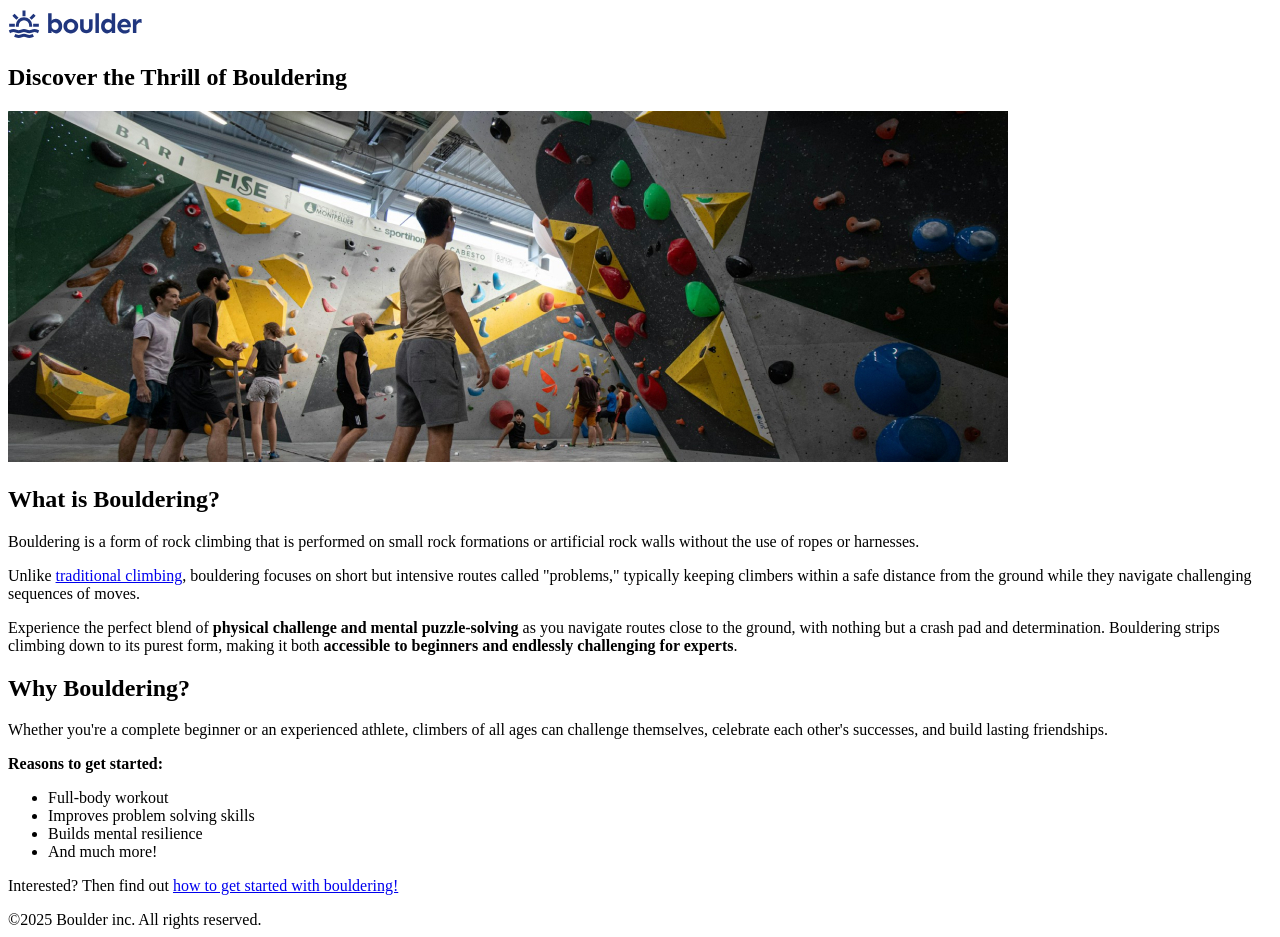
==== index.html @ 11e15409 "first commit" ====
<!doctype html>
<html lang="en">
<head>
    <meta charset="UTF-8">
    <meta name="viewport"
          content="width=device-width, user-scalable=no, initial-scale=1.0, maximum-scale=1.0, minimum-scale=1.0">
    <meta http-equiv="X-UA-Compatible" content="ie=edge">
    <title>Bouldering - Home</title>
</head>
<body>

<img src="images/logo.svg" alt="logo" class="logo">

<main>
    <article>
        <h1>Discover the Thrill of Bouldering</h1>

        <img src="images/bouldering-gym.jpg" alt="Bouldering Gym"/>

        <section>
            <h2>What is Bouldering?</h2>

            <p>Bouldering is a form of rock climbing that is performed on small rock formations or artificial rock walls
                without
                the
                use of ropes or harnesses.</p>

            <p>Unlike <a href="#">traditional climbing</a>, bouldering focuses on short but intensive routes called "problems,"
                typically
                keeping
                climbers within a safe distance from the ground while they navigate challenging sequences of moves.</p>

            <p>Experience the perfect blend of <strong>physical challenge and mental puzzle-solving</strong> as you
                navigate
                routes close to the
                ground, with nothing but a crash pad and determination. Bouldering strips climbing down to its purest
                form,
                making
                it both <strong>accessible to beginners and endlessly challenging for experts</strong>.</p>
        </section>

        <section>
            <h2>Why Bouldering?</h2>

            <p>Whether you're a complete beginner or an experienced athlete, climbers of all ages can challenge
                themselves,
                celebrate each other's successes, and build lasting friendships.</p>

            <p><strong>Reasons to get started:</strong></p>

            <ul>
                <li>Full-body workout</li>
                <li>Improves problem solving skills</li>
                <li>Builds mental resilience</li>
                <li>And much more!</li>
            </ul>

            <p>Interested? Then find out <a href="getting-started.html">how to get started with bouldering!</a></p>
        </section>
    </article>
</main>

<footer>©2025 Boulder inc. All rights reserved.</footer>

</body>
</html>
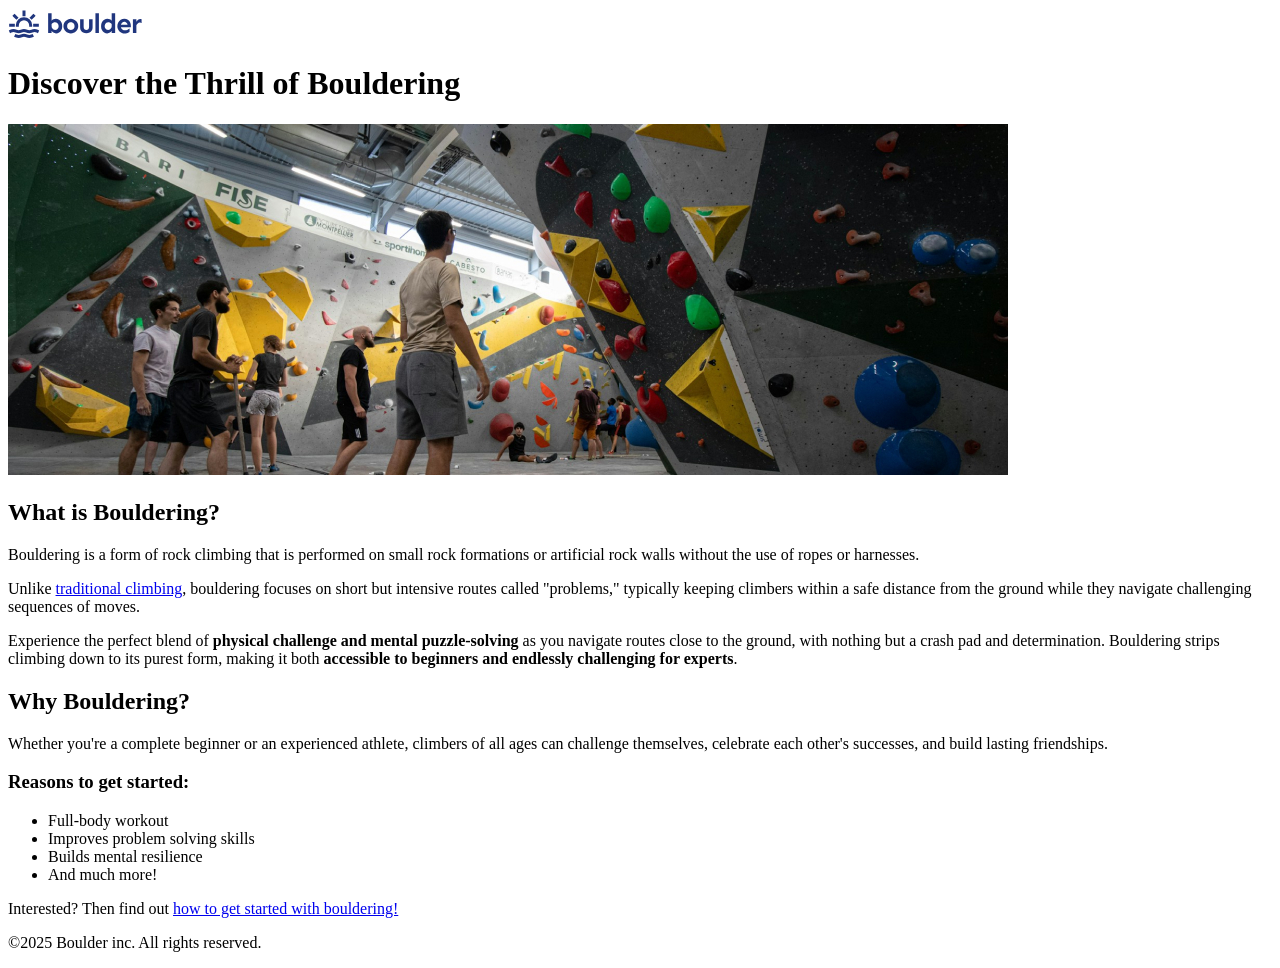
==== commit f1748e53: "Enhance HTML structure and content for getting started with bouldering" ====
--- a/index.html
+++ b/index.html
@@ -8,12 +8,14 @@
     <title>Bouldering - Home</title>
 </head>
 <body>
+<header>
+    <img src="images/logo.svg" alt="logo" class="logo">
+    <h1>Discover the Thrill of Bouldering</h1>
 
-<img src="images/logo.svg" alt="logo" class="logo">
-
+</header>
 <main>
     <article>
-        <h1>Discover the Thrill of Bouldering</h1>
+
 
         <img src="images/bouldering-gym.jpg" alt="Bouldering Gym"/>
 
@@ -21,32 +23,23 @@
             <h2>What is Bouldering?</h2>
 
             <p>Bouldering is a form of rock climbing that is performed on small rock formations or artificial rock walls
-                without
-                the
-                use of ropes or harnesses.</p>
+                without the use of ropes or harnesses.</p>
 
             <p>Unlike <a href="#">traditional climbing</a>, bouldering focuses on short but intensive routes called "problems,"
-                typically
-                keeping
-                climbers within a safe distance from the ground while they navigate challenging sequences of moves.</p>
+                typically keeping climbers within a safe distance from the ground while they navigate challenging sequences of moves.</p>
 
             <p>Experience the perfect blend of <strong>physical challenge and mental puzzle-solving</strong> as you
-                navigate
-                routes close to the
-                ground, with nothing but a crash pad and determination. Bouldering strips climbing down to its purest
-                form,
-                making
-                it both <strong>accessible to beginners and endlessly challenging for experts</strong>.</p>
+                navigate routes close to the ground, with nothing but a crash pad and determination. Bouldering strips climbing down to its purest
+                form, making it both <strong>accessible to beginners and endlessly challenging for experts</strong>.</p>
         </section>
 
         <section>
             <h2>Why Bouldering?</h2>
 
             <p>Whether you're a complete beginner or an experienced athlete, climbers of all ages can challenge
-                themselves,
-                celebrate each other's successes, and build lasting friendships.</p>
+                themselves, celebrate each other's successes, and build lasting friendships.</p>
 
-            <p><strong>Reasons to get started:</strong></p>
+            <h3>Reasons to get started:</h3>
 
             <ul>
                 <li>Full-body workout</li>
@@ -60,7 +53,9 @@
     </article>
 </main>
 
-<footer>©2025 Boulder inc. All rights reserved.</footer>
+<footer>
+    <p>©2025 Boulder inc. All rights reserved.</p>
+</footer>
 
 </body>
 </html>
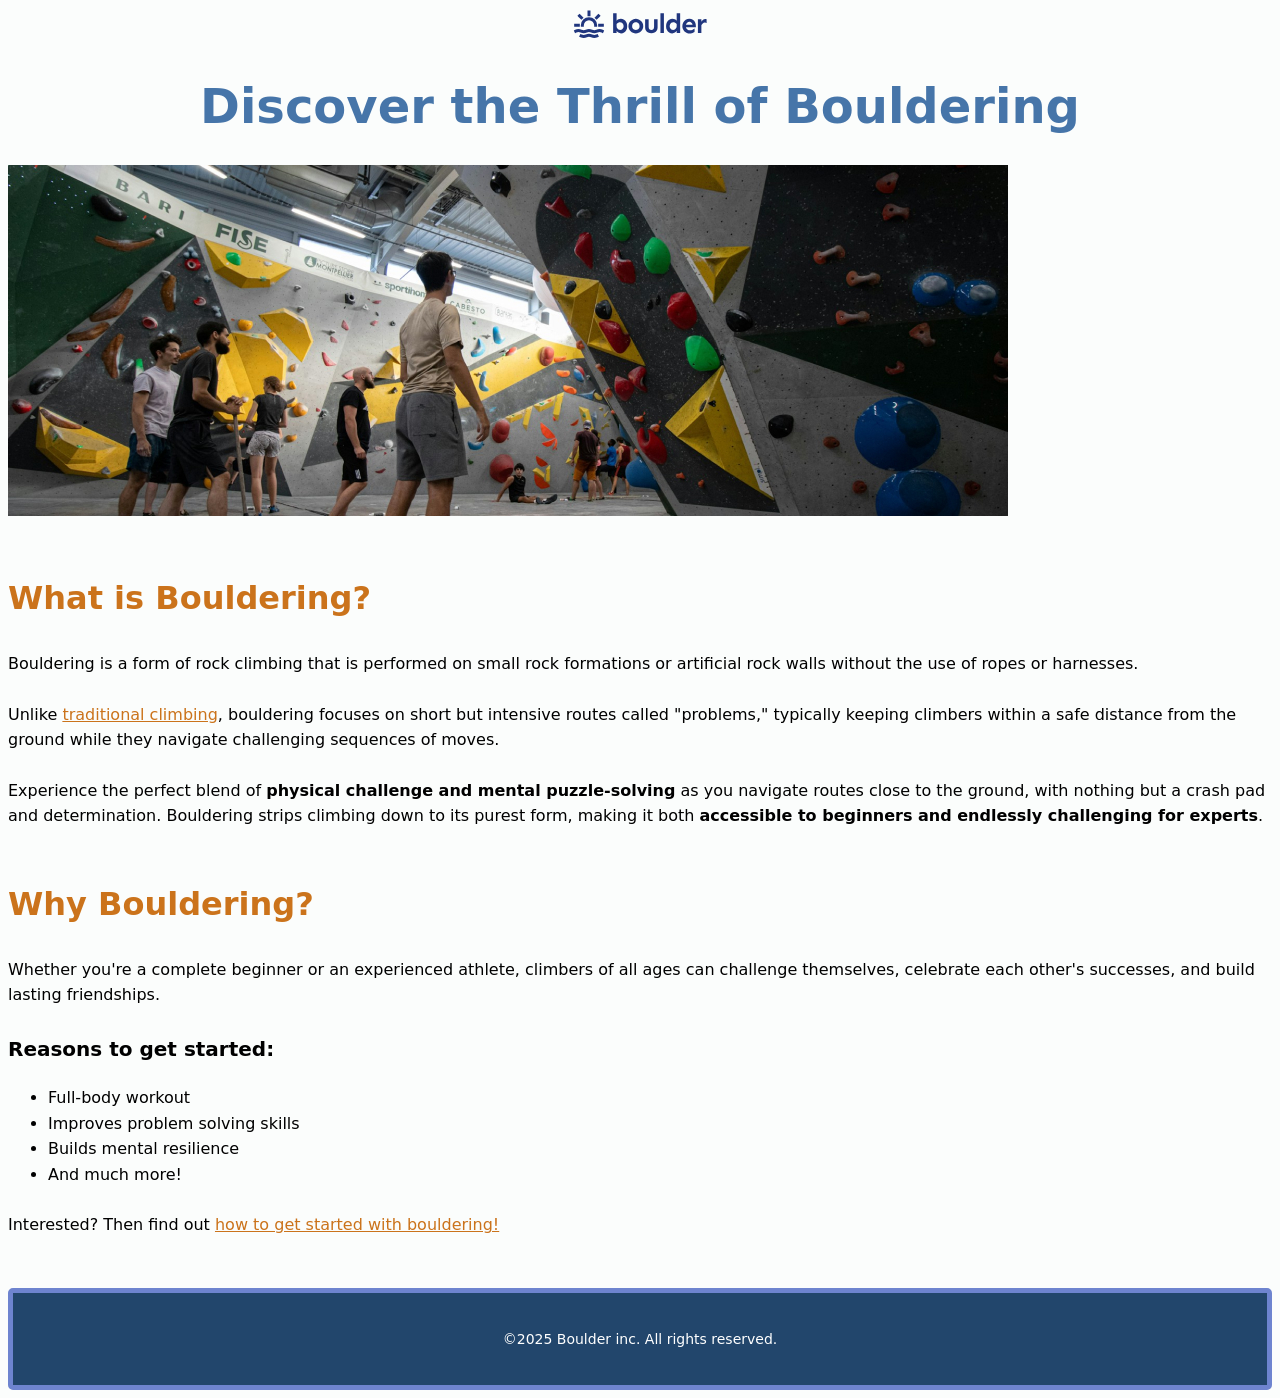
==== commit d6683dae: "Add CSS styling and enhance content for getting started with bouldering" ====
--- a/index.html
+++ b/index.html
@@ -5,6 +5,7 @@
     <meta name="viewport"
           content="width=device-width, user-scalable=no, initial-scale=1.0, maximum-scale=1.0, minimum-scale=1.0">
     <meta http-equiv="X-UA-Compatible" content="ie=edge">
+    <link rel="stylesheet" href="css/style.css">
     <title>Bouldering - Home</title>
 </head>
 <body>
@@ -17,7 +18,7 @@
     <article>
 
 
-        <img src="images/bouldering-gym.jpg" alt="Bouldering Gym"/>
+        <img src="images/bouldering-gym.jpg" alt="An indoor Bouldering Gym"/>
 
         <section>
             <h2>What is Bouldering?</h2>
@@ -25,7 +26,7 @@
             <p>Bouldering is a form of rock climbing that is performed on small rock formations or artificial rock walls
                 without the use of ropes or harnesses.</p>
 
-            <p>Unlike <a href="#">traditional climbing</a>, bouldering focuses on short but intensive routes called "problems,"
+            <p>Unlike <a href="https://en.wikipedia.org/wiki/Traditional_climbing">traditional climbing</a>, bouldering focuses on short but intensive routes called "problems,"
                 typically keeping climbers within a safe distance from the ground while they navigate challenging sequences of moves.</p>
 
             <p>Experience the perfect blend of <strong>physical challenge and mental puzzle-solving</strong> as you
--- a/css/style.css
+++ b/css/style.css
@@ -0,0 +1,52 @@
+* {
+    box-sizing: border-box;
+}
+
+body {
+    font-family: system-ui, sans-serif;
+    background-color: #fbfdfc;
+    font-size: 1rem;
+    line-height: 1.6;
+}
+
+header {
+    text-align: center;
+}
+
+h1 {
+    color: #4675a9;
+    text-align: center;
+    font-size: 3rem;
+    line-height: 1.1;
+}
+
+p {
+    margin-block: 25px;
+}
+
+section {
+    margin-block: 50px;
+}
+
+a {
+    color: #cb731b;
+}
+
+h2 {
+    color: #cb731b;
+    font-size: 2rem;
+}
+
+h3 {
+    font-size: 1.25rem;
+}
+
+footer {
+    background-color: #22466c;
+    color: #fff;
+    text-align: center;
+    padding-block: 10px;
+    font-size: 0.875rem;
+    border: 5px solid #6e84cf;
+    border-radius: 5px;
+}
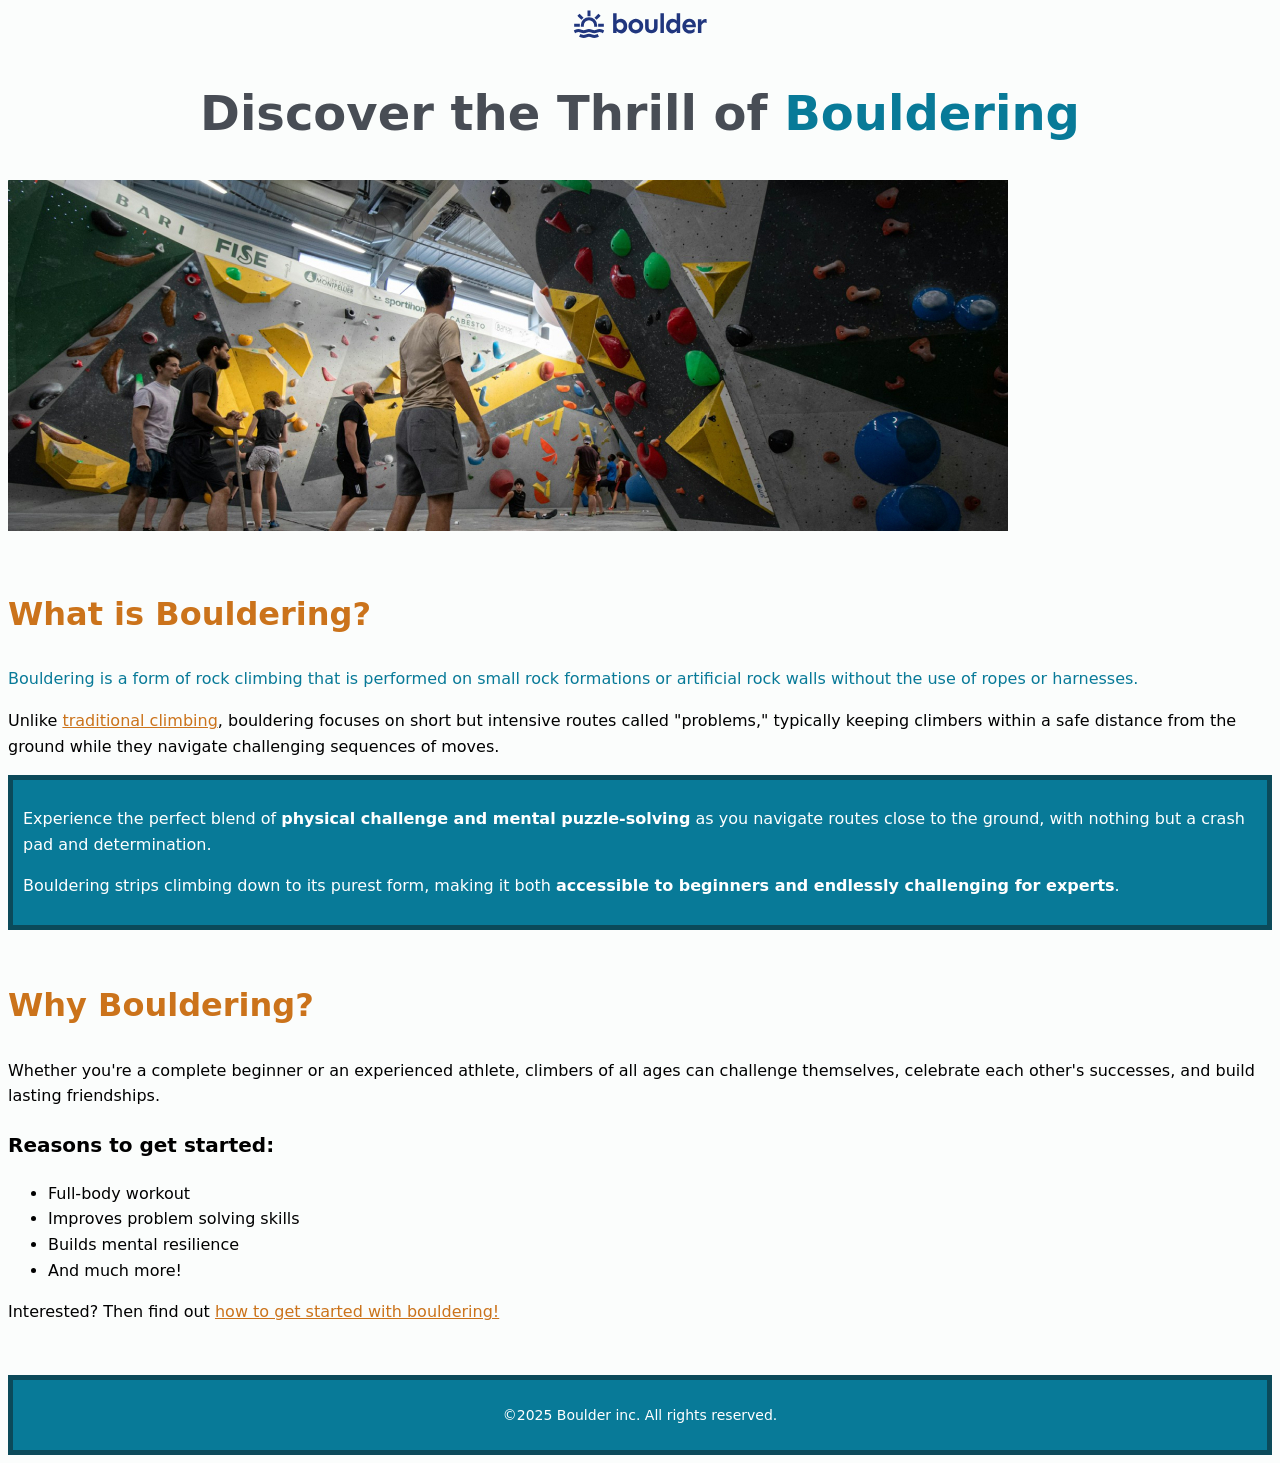
==== commit 3d3f7441: "Enhance HTML structure and styling for bouldering content" ====
--- a/index.html
+++ b/index.html
@@ -11,27 +11,38 @@
 <body>
 <header>
     <img src="images/logo.svg" alt="logo" class="logo">
-    <h1>Discover the Thrill of Bouldering</h1>
+
 
 </header>
 <main>
     <article>
-
+        <h1>Discover the Thrill of <span class="accent">Bouldering</span></h1>
 
         <img src="images/bouldering-gym.jpg" alt="An indoor Bouldering Gym"/>
 
         <section>
-            <h2>What is Bouldering?</h2>
+            <div>
+                <h2>What is Bouldering?</h2>
 
-            <p>Bouldering is a form of rock climbing that is performed on small rock formations or artificial rock walls
-                without the use of ropes or harnesses.</p>
+                <p class="accent">Bouldering is a form of rock climbing that is performed on small rock formations or artificial rock
+                    walls
+                    without the use of ropes or harnesses.</p>
 
-            <p>Unlike <a href="https://en.wikipedia.org/wiki/Traditional_climbing">traditional climbing</a>, bouldering focuses on short but intensive routes called "problems,"
-                typically keeping climbers within a safe distance from the ground while they navigate challenging sequences of moves.</p>
+                <p>Unlike <a href="https://en.wikipedia.org/wiki/Traditional_climbing">traditional climbing</a>,
+                    bouldering focuses on short but intensive routes called "problems,"
+                    typically keeping climbers within a safe distance from the ground while they navigate challenging
+                    sequences of moves.</p>
+            </div>
 
-            <p>Experience the perfect blend of <strong>physical challenge and mental puzzle-solving</strong> as you
-                navigate routes close to the ground, with nothing but a crash pad and determination. Bouldering strips climbing down to its purest
-                form, making it both <strong>accessible to beginners and endlessly challenging for experts</strong>.</p>
+            <div class="tealbg">
+                <p>Experience the perfect blend of <strong>physical challenge and mental puzzle-solving</strong> as you
+                navigate routes close to the ground, with nothing but a crash pad and determination.
+                </p>
+                <p>Bouldering strips climbing down to its purest form, making it both <strong>accessible to beginners
+                    and endlessly challenging for experts</strong>.
+                </p>
+            </div>
+
         </section>
 
         <section>
@@ -54,7 +65,7 @@
     </article>
 </main>
 
-<footer>
+<footer class="tealbg">
     <p>©2025 Boulder inc. All rights reserved.</p>
 </footer>
 
--- a/css/style.css
+++ b/css/style.css
@@ -14,14 +14,14 @@
 }
 
 h1 {
-    color: #4675a9;
+    color: #484d55;
     text-align: center;
     font-size: 3rem;
     line-height: 1.1;
 }
 
 p {
-    margin-block: 25px;
+
 }
 
 section {
@@ -42,11 +42,19 @@
 }
 
 footer {
-    background-color: #22466c;
+
+    text-align: center;
+    font-size: 0.875rem;
+
+}
+
+.accent {
+    color: #087a98;
+}
+
+.tealbg {
+    background-color: #087a98;
     color: #fff;
-    text-align: center;
-    padding-block: 10px;
-    font-size: 0.875rem;
-    border: 5px solid #6e84cf;
-    border-radius: 5px;
+    border: 5px solid #0b4a5a;
+    padding: 10px;
 }
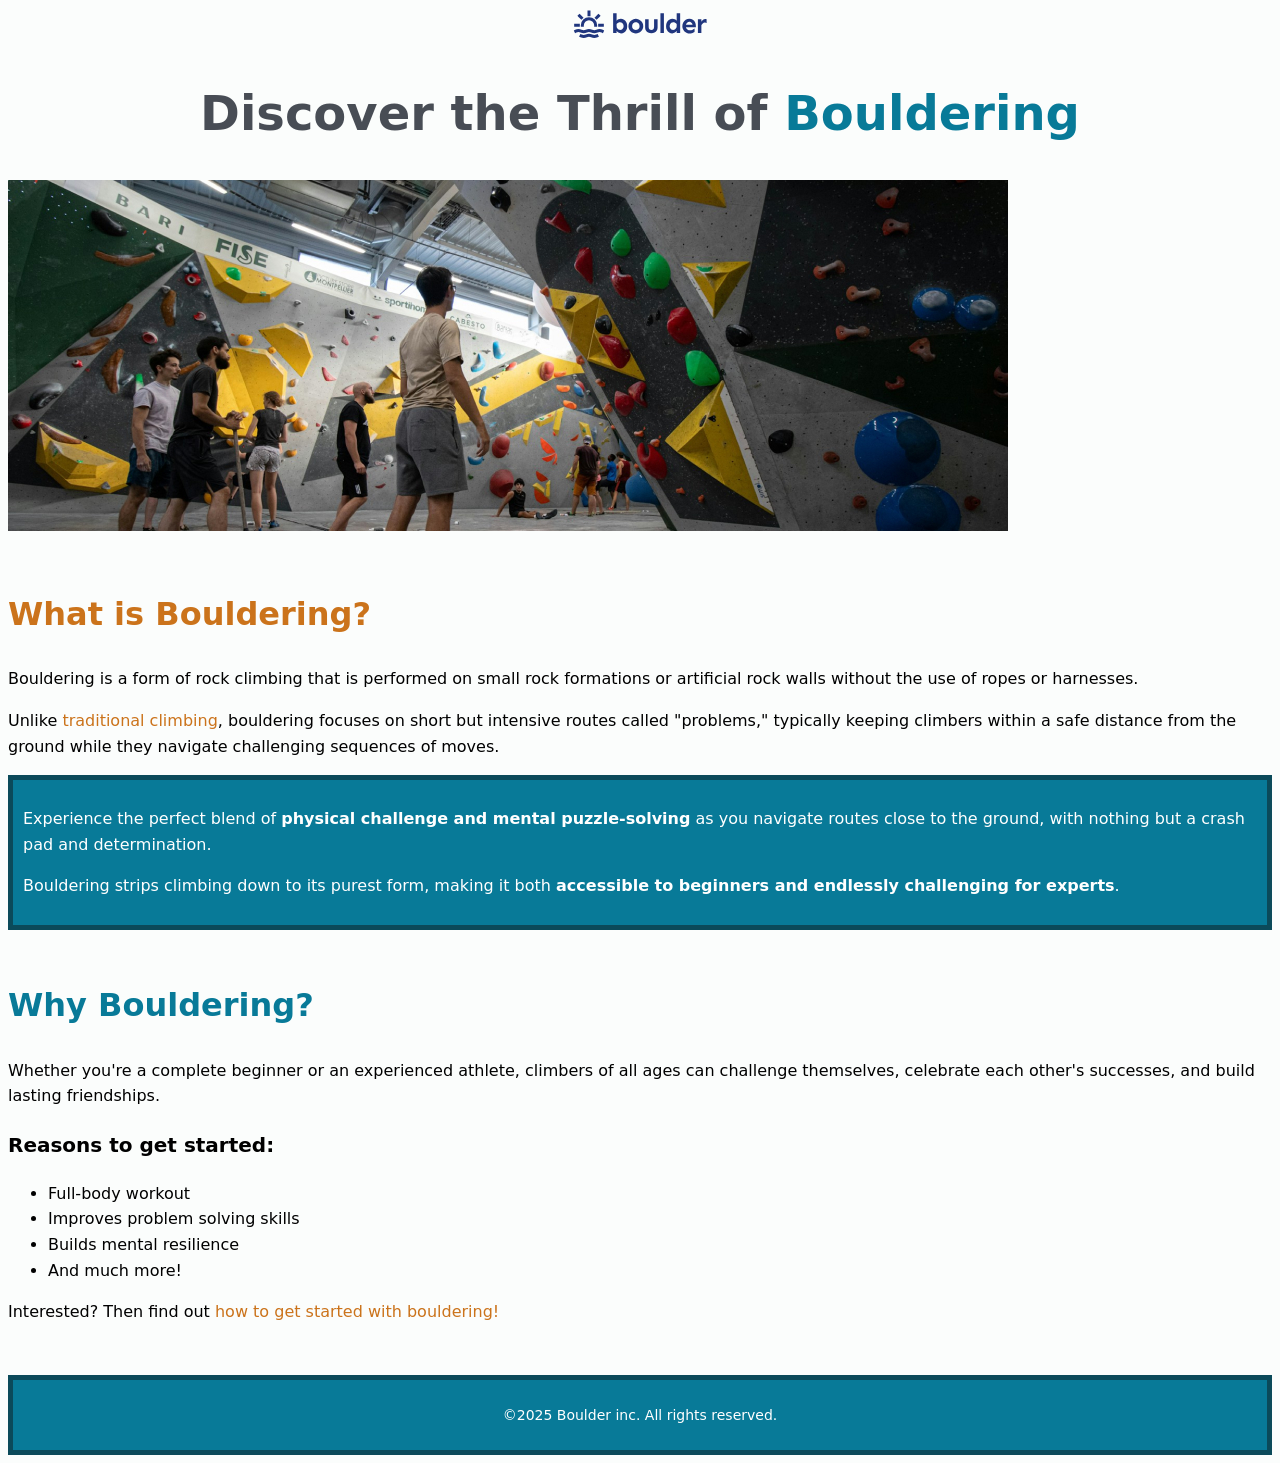
==== commit 573648e8: "styled links" ====
--- a/index.html
+++ b/index.html
@@ -16,7 +16,7 @@
 </header>
 <main>
     <article>
-        <h1>Discover the Thrill of <span class="accent">Bouldering</span></h1>
+        <h1>Discover the Thrill of <span class="teal-text">Bouldering</span></h1>
 
         <img src="images/bouldering-gym.jpg" alt="An indoor Bouldering Gym"/>
 
@@ -24,7 +24,7 @@
             <div>
                 <h2>What is Bouldering?</h2>
 
-                <p class="accent">Bouldering is a form of rock climbing that is performed on small rock formations or artificial rock
+                <p >Bouldering is a form of rock climbing that is performed on small rock formations or artificial rock
                     walls
                     without the use of ropes or harnesses.</p>
 
@@ -34,7 +34,7 @@
                     sequences of moves.</p>
             </div>
 
-            <div class="tealbg">
+            <div class="teal-bg">
                 <p>Experience the perfect blend of <strong>physical challenge and mental puzzle-solving</strong> as you
                 navigate routes close to the ground, with nothing but a crash pad and determination.
                 </p>
@@ -46,7 +46,7 @@
         </section>
 
         <section>
-            <h2>Why Bouldering?</h2>
+            <h2 class="teal-text">Why Bouldering?</h2>
 
             <p>Whether you're a complete beginner or an experienced athlete, climbers of all ages can challenge
                 themselves, celebrate each other's successes, and build lasting friendships.</p>
@@ -65,7 +65,7 @@
     </article>
 </main>
 
-<footer class="tealbg">
+<footer class="teal-bg">
     <p>©2025 Boulder inc. All rights reserved.</p>
 </footer>
 
--- a/css/style.css
+++ b/css/style.css
@@ -30,6 +30,18 @@
 
 a {
     color: #cb731b;
+    text-decoration: none;
+}
+
+a:visited {
+    color: #087a98;
+}
+a:hover,
+a:focus-visible {
+    color: #cb731b;
+}
+a:active {
+    color: black;
 }
 
 h2 {
@@ -48,11 +60,11 @@
 
 }
 
-.accent {
+.teal-text {
     color: #087a98;
 }
 
-.tealbg {
+.teal-bg {
     background-color: #087a98;
     color: #fff;
     border: 5px solid #0b4a5a;
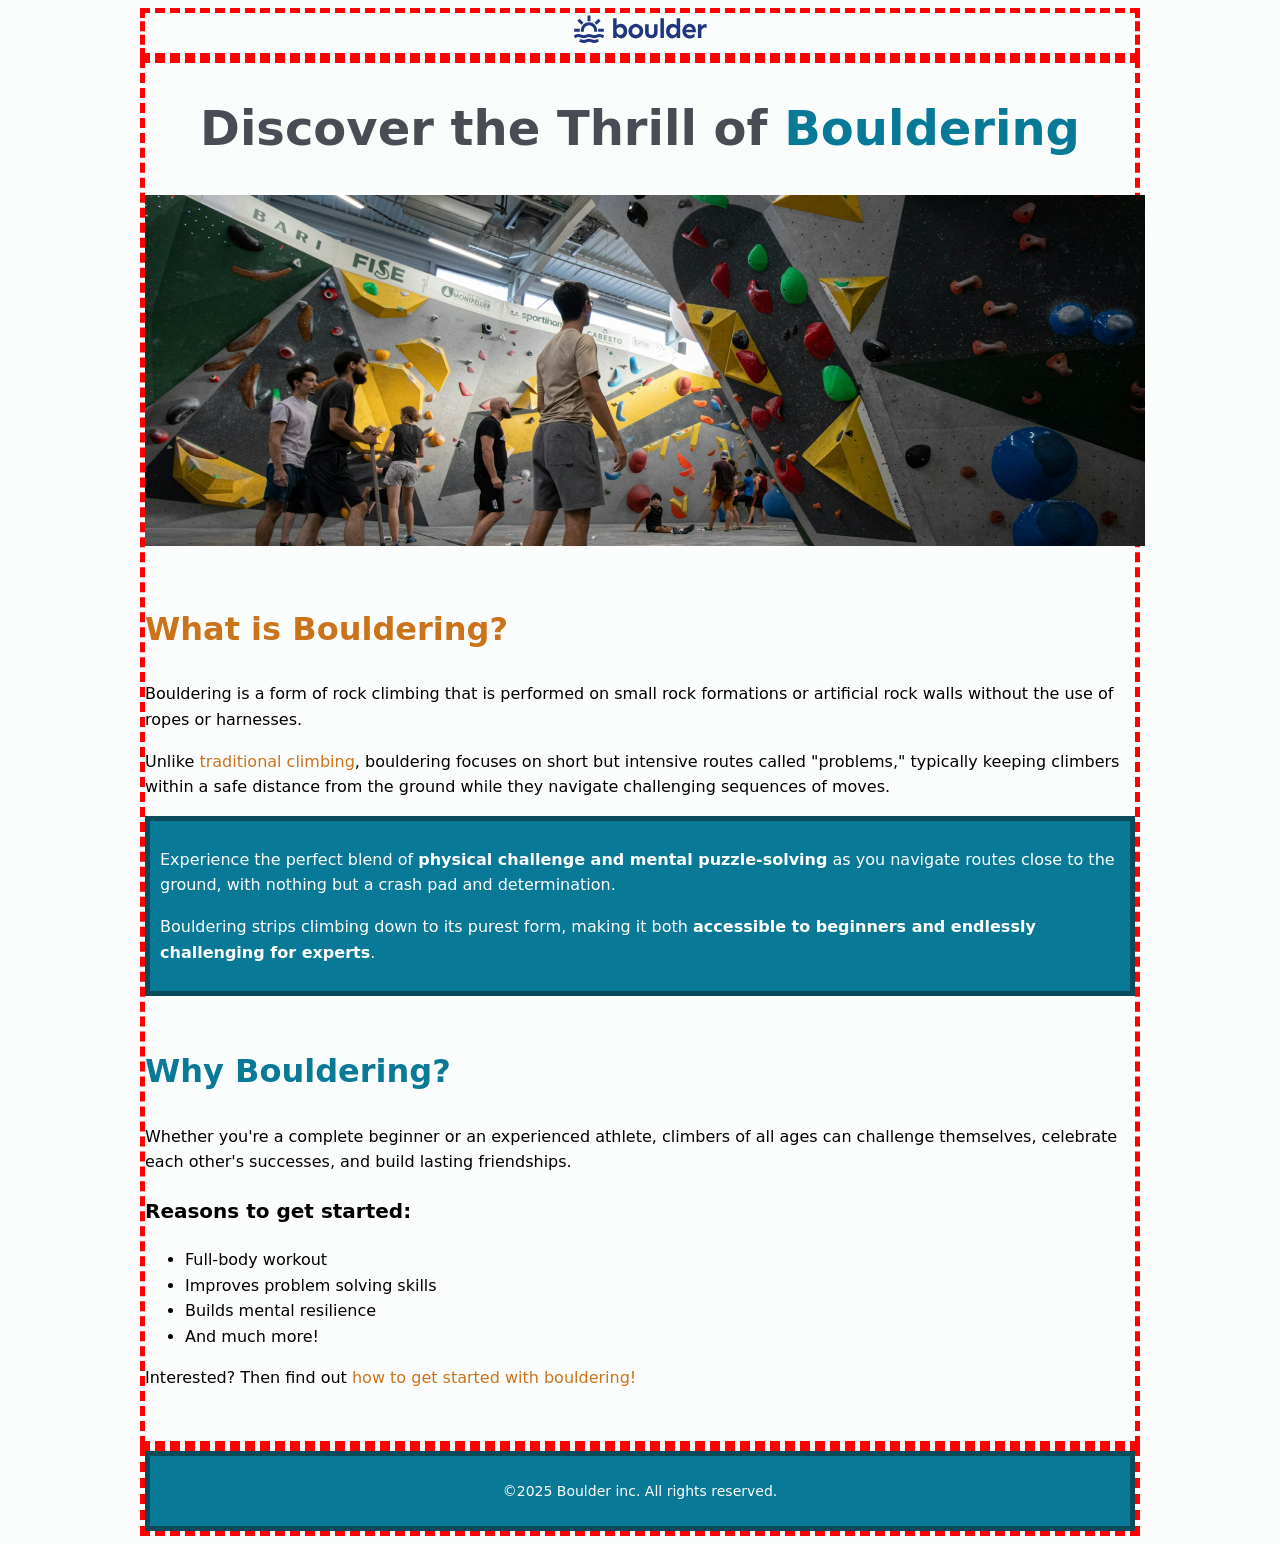
==== commit 16ccb848: "Added and applied a wrapper class" ====
--- a/index.html
+++ b/index.html
@@ -9,65 +9,76 @@
     <title>Bouldering - Home</title>
 </head>
 <body>
-<header>
-    <img src="images/logo.svg" alt="logo" class="logo">
+
+<div class="wrapper">
+    <header>
+        <img src="images/logo.svg" alt="logo" class="logo">
 
 
-</header>
+    </header>
+</div>
 <main>
-    <article>
-        <h1>Discover the Thrill of <span class="teal-text">Bouldering</span></h1>
+    <div class="wrapper">
+        <article>
+            <h1>Discover the Thrill of <span class="teal-text">Bouldering</span></h1>
 
-        <img src="images/bouldering-gym.jpg" alt="An indoor Bouldering Gym"/>
+            <img src="images/bouldering-gym.jpg" alt="An indoor Bouldering Gym"/>
 
-        <section>
-            <div>
-                <h2>What is Bouldering?</h2>
+            <section>
+                <div>
+                    <h2>What is Bouldering?</h2>
 
-                <p >Bouldering is a form of rock climbing that is performed on small rock formations or artificial rock
-                    walls
-                    without the use of ropes or harnesses.</p>
+                    <p>Bouldering is a form of rock climbing that is performed on small rock formations or artificial
+                        rock
+                        walls
+                        without the use of ropes or harnesses.</p>
 
-                <p>Unlike <a href="https://en.wikipedia.org/wiki/Traditional_climbing">traditional climbing</a>,
-                    bouldering focuses on short but intensive routes called "problems,"
-                    typically keeping climbers within a safe distance from the ground while they navigate challenging
-                    sequences of moves.</p>
-            </div>
+                    <p>Unlike <a href="https://en.wikipedia.org/wiki/Traditional_climbing">traditional climbing</a>,
+                        bouldering focuses on short but intensive routes called "problems,"
+                        typically keeping climbers within a safe distance from the ground while they navigate
+                        challenging
+                        sequences of moves.</p>
+                </div>
 
-            <div class="teal-bg">
-                <p>Experience the perfect blend of <strong>physical challenge and mental puzzle-solving</strong> as you
-                navigate routes close to the ground, with nothing but a crash pad and determination.
-                </p>
-                <p>Bouldering strips climbing down to its purest form, making it both <strong>accessible to beginners
-                    and endlessly challenging for experts</strong>.
-                </p>
-            </div>
+                <div class="teal-bg">
+                    <p>Experience the perfect blend of <strong>physical challenge and mental puzzle-solving</strong> as
+                        you
+                        navigate routes close to the ground, with nothing but a crash pad and determination.
+                    </p>
+                    <p>Bouldering strips climbing down to its purest form, making it both <strong>accessible to
+                        beginners
+                        and endlessly challenging for experts</strong>.
+                    </p>
+                </div>
 
-        </section>
+            </section>
 
-        <section>
-            <h2 class="teal-text">Why Bouldering?</h2>
+            <section>
+                <h2 class="teal-text">Why Bouldering?</h2>
 
-            <p>Whether you're a complete beginner or an experienced athlete, climbers of all ages can challenge
-                themselves, celebrate each other's successes, and build lasting friendships.</p>
+                <p>Whether you're a complete beginner or an experienced athlete, climbers of all ages can challenge
+                    themselves, celebrate each other's successes, and build lasting friendships.</p>
 
-            <h3>Reasons to get started:</h3>
+                <h3>Reasons to get started:</h3>
 
-            <ul>
-                <li>Full-body workout</li>
-                <li>Improves problem solving skills</li>
-                <li>Builds mental resilience</li>
-                <li>And much more!</li>
-            </ul>
+                <ul>
+                    <li>Full-body workout</li>
+                    <li>Improves problem solving skills</li>
+                    <li>Builds mental resilience</li>
+                    <li>And much more!</li>
+                </ul>
 
-            <p>Interested? Then find out <a href="getting-started.html">how to get started with bouldering!</a></p>
-        </section>
-    </article>
+                <p>Interested? Then find out <a href="getting-started.html">how to get started with bouldering!</a></p>
+            </section>
+        </article>
+    </div>
 </main>
 
-<footer class="teal-bg">
-    <p>©2025 Boulder inc. All rights reserved.</p>
-</footer>
+<div class="wrapper">
+    <footer class="teal-bg">
+        <p>©2025 Boulder inc. All rights reserved.</p>
+    </footer>
+</div>
 
 </body>
 </html>
--- a/css/style.css
+++ b/css/style.css
@@ -26,6 +26,12 @@
 
 section {
     margin-block: 50px;
+}
+
+.wrapper {
+    max-inline-size: 1000px;
+    margin-inline: auto;
+    border: 5px dashed red;
 }
 
 a {
